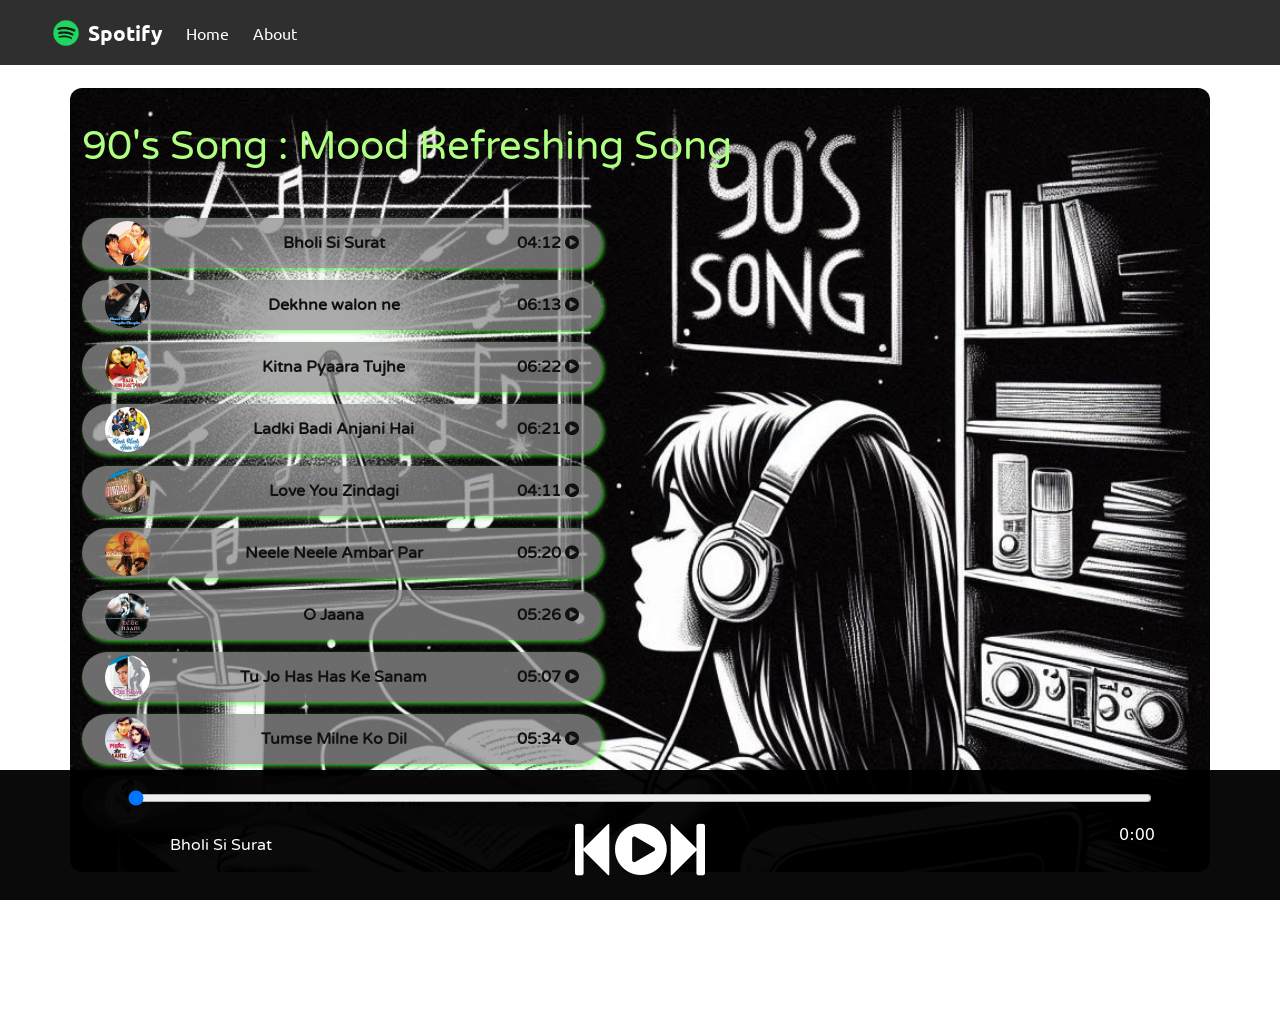
==== Spotify.html @ c757f21b "Added All Files" ====
<!DOCTYPE html>
<html lang="en">
<head>
  <meta charset="UTF-8">
  <meta name="viewport" content="width=device-width, initial-scale=1.0">
  <title>Spotify: My Fav Song</title>
  <link rel="stylesheet" href="Css/Spotifystyle.css">
  <link rel="stylesheet" href="https://fonts.googleapis.com/css2?family=Ubuntu&display=swap">
  <link rel="stylesheet" href="https://fonts.googleapis.com/css2?family=Varela+Round&display=swap">
  <link rel="stylesheet" href="https://cdnjs.cloudflare.com/ajax/libs/font-awesome/4.7.0/css/font-awesome.min.css">
  <link href="https://cdn.jsdelivr.net/npm/bootstrap@5.0.2/dist/css/bootstrap.min.css" rel="stylesheet" integrity="sha384-EVSTQN3/azprG1Anm3QDgpJLIm9Nao0Yz1ztcQTwFspd3yD65VohhpuuCOmLASjC" crossorigin="anonymous">
  <script src="https://cdn.jsdelivr.net/npm/bootstrap@5.0.2/dist/js/bootstrap.bundle.min.js" integrity="sha384-MrcW6ZMFYlzcLA8Nl+NtUVF0sA7MsXsP1UyJoMp4YLEuNSfAP+JcXn/tWtIaxVXM" crossorigin="anonymous"></script>
</head>
<body>
  <nav>
    <ul>
      <li class="brand"><img src="logo.png" alt="Logo"> Spotify </li>
      <li>Home</li>
      <li>About</li>
    </ul>
  </nav>

  <div class="container">
    <div class="songlist">
      <h1>90's Song : Mood Refreshing Song</h1>

      <div class="songItemContainer mt-5">
        <div class="songItem">
          <img src="covers/1.jpg" alt="1">
          <span class="songName">Bholi Si Surat</span>
          <span class="songlistplay"><span class="timestamp">04:12 <i class="fa fa-play-circle songItemPlay" id="0"></i> </span></span>
        </div>

        <div class="songItem">
          <img src="covers/2.jpg" alt="2">
          <span class="songName">Dekhne walon ne</span>
          <span class="songlistplay"><span class="timestamp">06:13 <i class="fa fa-play-circle songItemPlay" id="1"></i> </span></span>
        </div>

        <div class="songItem">
          <img src="covers/3.jpg" alt="3">
          <span class="songName">Kitna Pyaara Tujhe </span>
          <span class="songlistplay"><span class="timestamp">06:22 <i class="fa fa-play-circle songItemPlay" id="2"></i> </span></span>
        </div>

        <div class="songItem">
          <img src="covers/4.jpg" alt="1">
          <span class="songName" >Ladki Badi Anjani</span>
          <span class="songlistplay"><span class="timestamp">06:21 <i class="fa fa-play-circle songItemPlay" id="3"></i> </span></span>
        </div>

        <div class="songItem">
          <img src="covers/5.jpg" alt="1">
          <span class="songName" >Love You Zindagi</span>
          <span class="songlistplay"><span class="timestamp">04:11 <i class="fa fa-play-circle songItemPlay" id="4"></i> </span></span>
        </div>

        <div class="songItem">
          <img src="covers/6.jpg" alt="1">
          <span class="songName" >Neele Neele Ambar Par</span>
          <span class="songlistplay"><span class="timestamp">05:20 <i class="fa fa-play-circle songItemPlay" id="5"></i> </span></span>
        </div>

        <div class="songItem">
          <img src="covers/7.jpg" alt="1">
          <span class="songName" >O Jaana</span>
          <span class="songlistplay"><span class="timestamp">05:26 <i class="fa fa-play-circle songItemPlay" id="6"></i> </span></span>
        </div>

        <div class="songItem">
          <img src="covers/8.jpg" alt="1">
          <span class="songName" >Tu Jo Has Has Ke</span>
          <span class="songlistplay"><span class="timestamp">05:07 <i class="fa fa-play-circle songItemPlay" id="7"></i> </span></span>
        </div>

        <div class="songItem">
          <img src="covers/9.jpg" alt="1">
          <span class="songName" >Tumse Milne Ko Dil</span>
          <span class="songlistplay"><span class="timestamp">05:34 <i class="fa fa-play-circle songItemPlay" id="8"></i> </span></span>
        </div>

        <div class="songItem">
          <img src="covers/10.jpg" alt="1">
          <span class="songName" >Yeh Pyar Kaise</span>
          <span class="songlistplay"><span class="timestamp">08:55 <i class="fa fa-play-circle songItemPlay" id="9"></i> </span></span>
        </div>
      </div>
    </div>

    <div class="songBanner"></div>
  </div>

  <div class="bottom">
    <input type="range" name="range" id="myProgressBar" value="0" min="0" max="100">

    <div class="icons">
      <i class="fa fa-step-backward" id="previous" style="font-size:60px"></i>
      <i class="fa fa-play-circle" id="masterPlay" style="font-size:60px"></i>
      <i class="fa fa-step-forward" id="next" style="font-size:60px"></i>
    </div>

    <div class="songInfo">
      <img src="playing.gif" width="42px" alt="" id="gif"><span id="masterSongName">Bholi Si Surat</span>
    </div>
    <div class="playtime">
      <span id="playDuration">0:00</span>
    </div>
  </div> 

  

  <script src="Js/SpotifyJs.js"></script>
</body>
</html>
---- Css/Spotifystyle.css ----
@import url('https://fonts.googleapis.com/css2?family=Ubuntu&display=swap');
@import url('https://fonts.googleapis.com/css2?family=Varela+Round&display=swap');

html, body {
  background-color: antiquewhite;
}

* {
  margin: 0;
  padding: 0;
}

nav {
  font-family: 'Ubuntu', sans-serif;
}

nav ul {
  display: flex;
  align-items: center;
  list-style-type: none;
  height: 65px;
  background-color: rgba(0, 0, 0, 0.815);
  color: white;
}

nav ul li {
  padding: 0px 12px;
}

.brand img {
  width: 44px;
  padding: 0 8px;
}

.brand {
  display: flex;
  align-items: center;
  font-weight: bolder;
  font-size: 1.3rem;
}

.container{
  min-height: 75vh;
  background-color: black;
  color: rgb(175, 255, 128);
  font-weight:bolder;
  font-family: 'Varela Round', sans-serif;
  display: flex;
  margin: 23px auto;
  width: 70%;
  border-radius: 12px;
  padding: 34px;
  background-image: url('../bg1.png');
  background-size: cover;
}
.container1{
  min-height: 75vh;
  background-color: black;
  color: rgb(175, 255, 128);
  font-weight:bolder;
  font-family: 'Varela Round', sans-serif;
  display: flex;
  margin: 23px auto;
  width: 70%;
  border-radius: 12px;
  padding: 34px;
  background-image: url('../newbg1.png');
  background-size: cover;
}

.bottom{
  position: sticky;
  bottom: 0;
  height: 130px;
  background-color: rgba(0, 0, 0, 0.959);
  color: white;
  display: flex;
  justify-content: center;
  align-items: center;
  flex-direction: column; 
}

.icons {
  margin-top: 14px;
}

.icons i {
  cursor: pointer;
}

#myProgressBar {
  width: 80vw;
  cursor: pointer;
}

.songItem{
  height: 50px;
  display: flex;
  background-color: rgba(143, 143, 143, 0.747);
  width: 80%;
  color:rgb(19, 16, 16);
  font-weight: bold;
  margin: 12px 0px;
  justify-content: space-between;
  align-items: center;
  border-radius: 34px;
  box-shadow: 2px 2px 4px rgba(83, 255, 67, 0.705);
  border-color: white;
  border-width: 10px;
}

.songItem img{
  width: 45px;
  margin: 0px 23px ;
  border-radius: 34px;
}

.timestamp{
  margin: 0px 23px;
}

.songInfo{
  position: absolute;
  left: 10vw;
  margin-top:20px;
  font-family: 'Varela Round', sans-serif;
}

.songInfo img{
  opacity: 0;
  transition: opacity 0s ease-in ;
}

.playtime{
  color: white;
  display: flex;
  position: absolute;
  right: 125px;
}
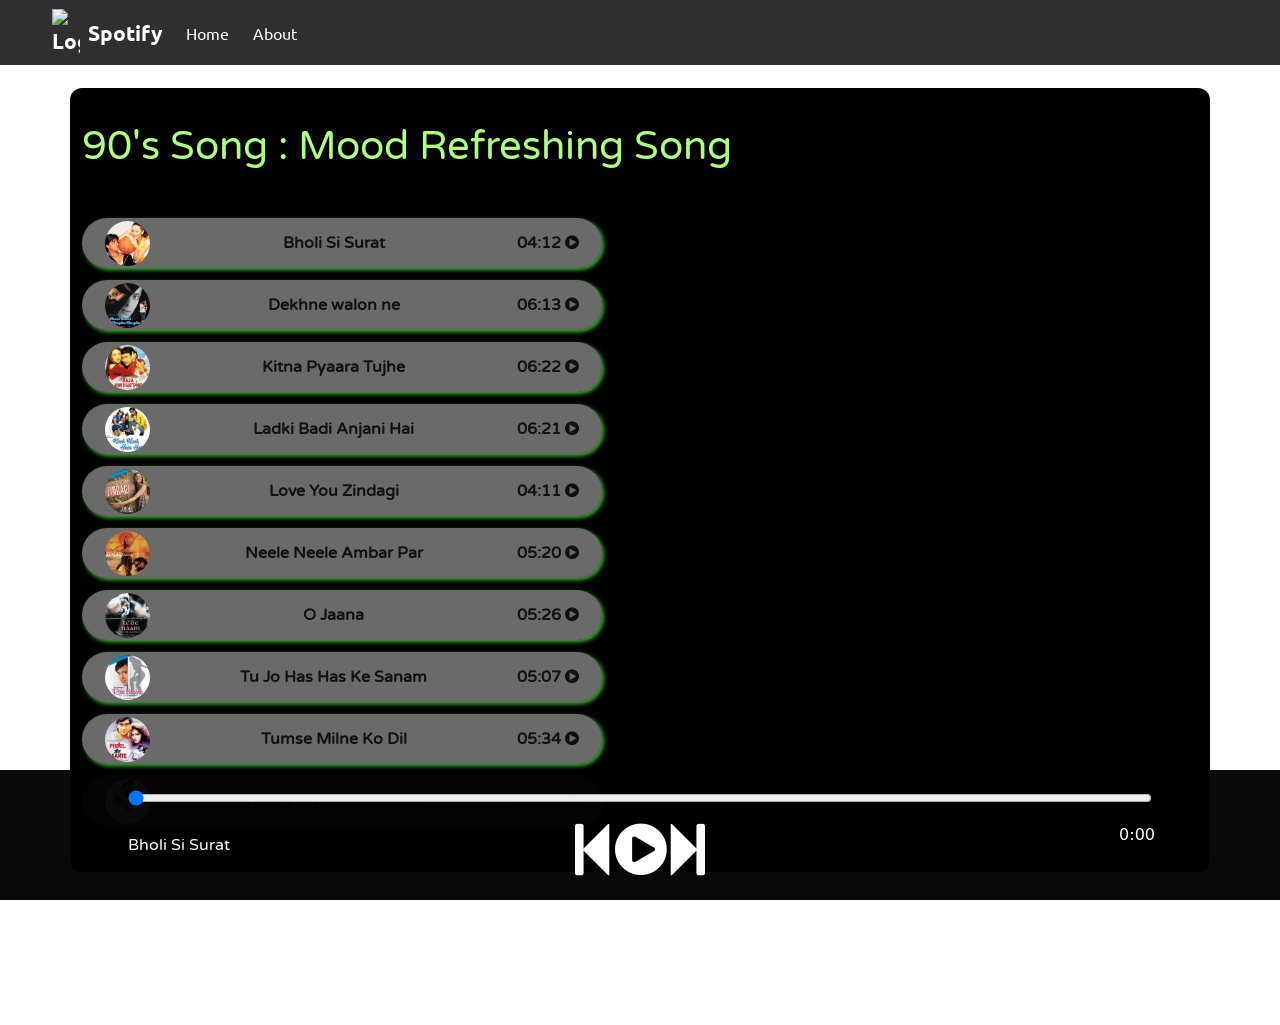
==== commit f01d0318: "Spotify.html And Spotifystyle.css Problem has Resolved" ====
--- a/Spotify.html
+++ b/Spotify.html
@@ -14,7 +14,7 @@
 <body>
   <nav>
     <ul>
-      <li class="brand"><img src="logo.png" alt="Logo"> Spotify </li>
+      <li class="brand"><img src="img/logo.png" alt="Logo"> Spotify </li>
       <li>Home</li>
       <li>About</li>
     </ul>
@@ -100,7 +100,7 @@
     </div>
 
     <div class="songInfo">
-      <img src="playing.gif" width="42px" alt="" id="gif"><span id="masterSongName">Bholi Si Surat</span>
+      <img src="img/playing.gif" width="42px" alt="" id="gif"><span id="masterSongName">Bholi Si Surat</span>
     </div>
     <div class="playtime">
       <span id="playDuration">0:00</span>
--- a/Css/Spotifystyle.css
+++ b/Css/Spotifystyle.css
@@ -50,7 +50,7 @@
   width: 70%;
   border-radius: 12px;
   padding: 34px;
-  background-image: url('../bg1.png');
+  background-image: url('../img/bg1.png');
   background-size: cover;
 }
 .container1{
@@ -64,7 +64,7 @@
   width: 70%;
   border-radius: 12px;
   padding: 34px;
-  background-image: url('../newbg1.png');
+  background-image: url('../img/newbg1.png');
   background-size: cover;
 }
 
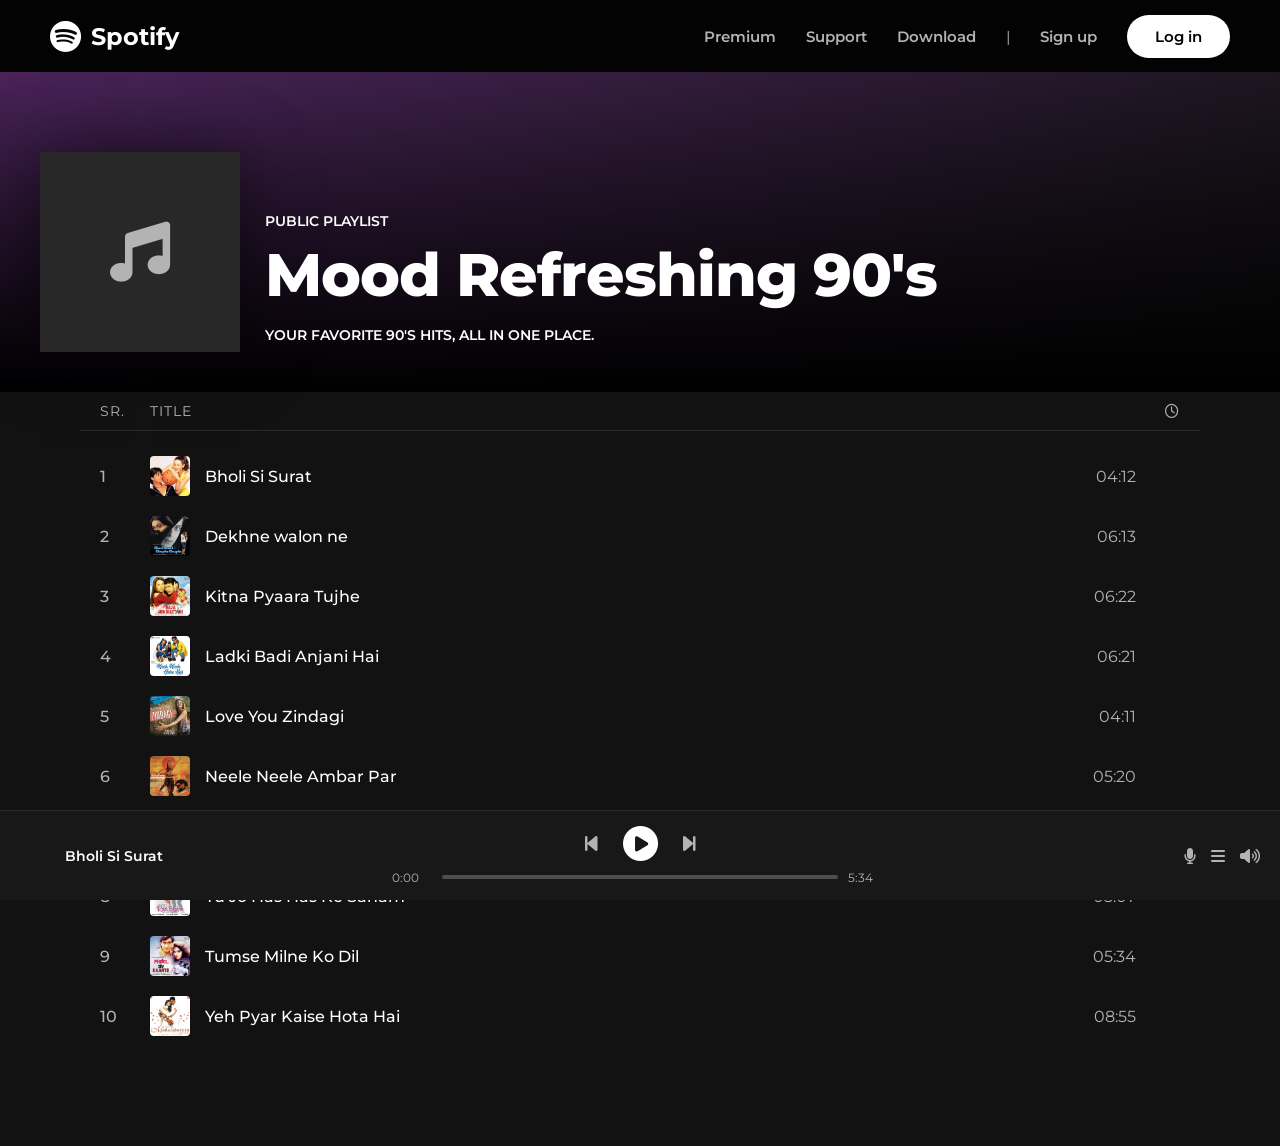
==== commit a6d3be41: "Modify Spotify.html, Spotify2.html And In Css Spotifystyle.css is name change to Spotify1.css and ne" ====
--- a/Spotify.html
+++ b/Spotify.html
@@ -1,114 +1,220 @@
 <!DOCTYPE html>
 <html lang="en">
 <head>
-  <meta charset="UTF-8">
-  <meta name="viewport" content="width=device-width, initial-scale=1.0">
-  <title>Spotify: My Fav Song</title>
-  <link rel="stylesheet" href="Css/Spotifystyle.css">
-  <link rel="stylesheet" href="https://fonts.googleapis.com/css2?family=Ubuntu&display=swap">
-  <link rel="stylesheet" href="https://fonts.googleapis.com/css2?family=Varela+Round&display=swap">
-  <link rel="stylesheet" href="https://cdnjs.cloudflare.com/ajax/libs/font-awesome/4.7.0/css/font-awesome.min.css">
-  <link href="https://cdn.jsdelivr.net/npm/bootstrap@5.0.2/dist/css/bootstrap.min.css" rel="stylesheet" integrity="sha384-EVSTQN3/azprG1Anm3QDgpJLIm9Nao0Yz1ztcQTwFspd3yD65VohhpuuCOmLASjC" crossorigin="anonymous">
-  <script src="https://cdn.jsdelivr.net/npm/bootstrap@5.0.2/dist/js/bootstrap.bundle.min.js" integrity="sha384-MrcW6ZMFYlzcLA8Nl+NtUVF0sA7MsXsP1UyJoMp4YLEuNSfAP+JcXn/tWtIaxVXM" crossorigin="anonymous"></script>
+    <meta charset="UTF-8">
+    <meta name="viewport" content="width=device-width, initial-scale=1.0">
+    <title>Spotify - 90's Playlist</title>
+    
+    <link href="https://fonts.googleapis.com/css2?family=Montserrat:wght@300;400;500;600;700&display=swap" rel="stylesheet">
+    <link rel="stylesheet" href="https://cdnjs.cloudflare.com/ajax/libs/font-awesome/6.4.0/css/all.min.css">
+    
+    <link rel="stylesheet" href="Css/Spotify1.css">
 </head>
 <body>
-  <nav>
-    <ul>
-      <li class="brand"><img src="img/logo.png" alt="Logo"> Spotify </li>
-      <li>Home</li>
-      <li>About</li>
-    </ul>
-  </nav>
-
-  <div class="container">
-    <div class="songlist">
-      <h1>90's Song : Mood Refreshing Song</h1>
-
-      <div class="songItemContainer mt-5">
-        <div class="songItem">
-          <img src="covers/1.jpg" alt="1">
-          <span class="songName">Bholi Si Surat</span>
-          <span class="songlistplay"><span class="timestamp">04:12 <i class="fa fa-play-circle songItemPlay" id="0"></i> </span></span>
-        </div>
-
-        <div class="songItem">
-          <img src="covers/2.jpg" alt="2">
-          <span class="songName">Dekhne walon ne</span>
-          <span class="songlistplay"><span class="timestamp">06:13 <i class="fa fa-play-circle songItemPlay" id="1"></i> </span></span>
-        </div>
-
-        <div class="songItem">
-          <img src="covers/3.jpg" alt="3">
-          <span class="songName">Kitna Pyaara Tujhe </span>
-          <span class="songlistplay"><span class="timestamp">06:22 <i class="fa fa-play-circle songItemPlay" id="2"></i> </span></span>
-        </div>
-
-        <div class="songItem">
-          <img src="covers/4.jpg" alt="1">
-          <span class="songName" >Ladki Badi Anjani</span>
-          <span class="songlistplay"><span class="timestamp">06:21 <i class="fa fa-play-circle songItemPlay" id="3"></i> </span></span>
-        </div>
-
-        <div class="songItem">
-          <img src="covers/5.jpg" alt="1">
-          <span class="songName" >Love You Zindagi</span>
-          <span class="songlistplay"><span class="timestamp">04:11 <i class="fa fa-play-circle songItemPlay" id="4"></i> </span></span>
-        </div>
-
-        <div class="songItem">
-          <img src="covers/6.jpg" alt="1">
-          <span class="songName" >Neele Neele Ambar Par</span>
-          <span class="songlistplay"><span class="timestamp">05:20 <i class="fa fa-play-circle songItemPlay" id="5"></i> </span></span>
-        </div>
-
-        <div class="songItem">
-          <img src="covers/7.jpg" alt="1">
-          <span class="songName" >O Jaana</span>
-          <span class="songlistplay"><span class="timestamp">05:26 <i class="fa fa-play-circle songItemPlay" id="6"></i> </span></span>
-        </div>
-
-        <div class="songItem">
-          <img src="covers/8.jpg" alt="1">
-          <span class="songName" >Tu Jo Has Has Ke</span>
-          <span class="songlistplay"><span class="timestamp">05:07 <i class="fa fa-play-circle songItemPlay" id="7"></i> </span></span>
-        </div>
-
-        <div class="songItem">
-          <img src="covers/9.jpg" alt="1">
-          <span class="songName" >Tumse Milne Ko Dil</span>
-          <span class="songlistplay"><span class="timestamp">05:34 <i class="fa fa-play-circle songItemPlay" id="8"></i> </span></span>
-        </div>
-
-        <div class="songItem">
-          <img src="covers/10.jpg" alt="1">
-          <span class="songName" >Yeh Pyar Kaise</span>
-          <span class="songlistplay"><span class="timestamp">08:55 <i class="fa fa-play-circle songItemPlay" id="9"></i> </span></span>
-        </div>
-      </div>
+    <nav>
+        <div class="brand">
+            <i class="fab fa-spotify"></i> Spotify
+        </div>
+        <ul class="nav-links">
+            <li><a href="#">Premium</a></li>
+            <li><a href="#">Support</a></li>
+            <li><a href="#">Download</a></li>
+            <li class="divider">|</li>
+            <li><a href="#" class="btn-signup">Sign up</a></li>
+            <li><a href="#" class="btn-login">Log in</a></li>
+        </ul>
+    </nav>
+
+    <div class="playlist-header">
+        <div class="playlist-cover">
+            <i class="fas fa-music"></i>
+        </div>
+        <div class="playlist-info">
+            <p>Public Playlist</p>
+            <h1>Mood Refreshing 90's</h1>
+            <p>Your favorite 90's hits, all in one place.</p>
+        </div>
     </div>
 
-    <div class="songBanner"></div>
-  </div>
-
-  <div class="bottom">
-    <input type="range" name="range" id="myProgressBar" value="0" min="0" max="100">
-
-    <div class="icons">
-      <i class="fa fa-step-backward" id="previous" style="font-size:60px"></i>
-      <i class="fa fa-play-circle" id="masterPlay" style="font-size:60px"></i>
-      <i class="fa fa-step-forward" id="next" style="font-size:60px"></i>
+    <!-- Main Song List -->
+    <div class="container">
+        
+        <!-- Table Header -->
+        <div class="list-header">
+            <div>Sr.</div>
+            <div>Title</div>
+            <div style="text-align: right;"><i class="far fa-clock"></i></div>
+        </div>
+
+        <div class="songlist">
+            <!-- Song 1 -->
+            <div class="songItem">
+                <div class="song-index">1</div>
+                <div class="song-details">
+                    <img src="covers/1.jpg" alt="1">
+                    <span class="songName">Bholi Si Surat</span>
+                </div>
+                <div class="songlistplay">
+                    <span class="timestamp">04:12</span>
+                    <i class="fa fa-play-circle songItemPlay" id="0"></i>
+                </div>
+            </div>
+
+            <!-- Song 2 -->
+            <div class="songItem">
+                <div class="song-index">2</div>
+                <div class="song-details">
+                    <img src="covers/2.jpg" alt="2">
+                    <span class="songName">Dekhne walon ne</span>
+                </div>
+                <div class="songlistplay">
+                    <span class="timestamp">06:13</span>
+                    <i class="fa fa-play-circle songItemPlay" id="1"></i>
+                </div>
+            </div>
+
+            <!-- Song 3 -->
+            <div class="songItem">
+                <div class="song-index">3</div>
+                <div class="song-details">
+                    <img src="covers/3.jpg" alt="3">
+                    <span class="songName">Kitna Pyaara Tujhe</span>
+                </div>
+                <div class="songlistplay">
+                    <span class="timestamp">06:22</span>
+                    <i class="fa fa-play-circle songItemPlay" id="2"></i>
+                </div>
+            </div>
+
+            <!-- Song 4 -->
+            <div class="songItem">
+                <div class="song-index">4</div>
+                <div class="song-details">
+                    <img src="covers/4.jpg" alt="4">
+                    <span class="songName">Ladki Badi Anjani</span>
+                </div>
+                <div class="songlistplay">
+                    <span class="timestamp">06:21</span>
+                    <i class="fa fa-play-circle songItemPlay" id="3"></i>
+                </div>
+            </div>
+
+            <!-- Song 5 -->
+            <div class="songItem">
+                <div class="song-index">5</div>
+                <div class="song-details">
+                    <img src="covers/5.jpg" alt="5">
+                    <span class="songName">Love You Zindagi</span>
+                </div>
+                <div class="songlistplay">
+                    <span class="timestamp">04:11</span>
+                    <i class="fa fa-play-circle songItemPlay" id="4"></i>
+                </div>
+            </div>
+
+            <!-- Song 6 -->
+            <div class="songItem">
+                <div class="song-index">6</div>
+                <div class="song-details">
+                    <img src="covers/6.jpg" alt="6">
+                    <span class="songName">Neele Neele Ambar Par</span>
+                </div>
+                <div class="songlistplay">
+                    <span class="timestamp">05:20</span>
+                    <i class="fa fa-play-circle songItemPlay" id="5"></i>
+                </div>
+            </div>
+
+            <!-- Song 7 -->
+            <div class="songItem">
+                <div class="song-index">7</div>
+                <div class="song-details">
+                    <img src="covers/7.jpg" alt="7">
+                    <span class="songName">O Jaana</span>
+                </div>
+                <div class="songlistplay">
+                    <span class="timestamp">05:26</span>
+                    <i class="fa fa-play-circle songItemPlay" id="6"></i>
+                </div>
+            </div>
+
+            <!-- Song 8 -->
+            <div class="songItem">
+                <div class="song-index">8</div>
+                <div class="song-details">
+                    <img src="covers/8.jpg" alt="8">
+                    <span class="songName">Tu Jo Has Has Ke</span>
+                </div>
+                <div class="songlistplay">
+                    <span class="timestamp">05:07</span>
+                    <i class="fa fa-play-circle songItemPlay" id="7"></i>
+                </div>
+            </div>
+
+            <!-- Song 9 -->
+            <div class="songItem">
+                <div class="song-index">9</div>
+                <div class="song-details">
+                    <img src="covers/9.jpg" alt="9">
+                    <span class="songName">Tumse Milne Ko Dil</span>
+                </div>
+                <div class="songlistplay">
+                    <span class="timestamp">05:34</span>
+                    <i class="fa fa-play-circle songItemPlay" id="8"></i>
+                </div>
+            </div>
+
+            <!-- Song 10 -->
+            <div class="songItem">
+                <div class="song-index">10</div>
+                <div class="song-details">
+                    <img src="covers/10.jpg" alt="10">
+                    <span class="songName">Yeh Pyar Kaise</span>
+                </div>
+                <div class="songlistplay">
+                    <span class="timestamp">08:55</span>
+                    <i class="fa fa-play-circle songItemPlay" id="9"></i>
+                </div>
+            </div>
+
+        </div>
     </div>
 
-    <div class="songInfo">
-      <img src="img/playing.gif" width="42px" alt="" id="gif"><span id="masterSongName">Bholi Si Surat</span>
-    </div>
-    <div class="playtime">
-      <span id="playDuration">0:00</span>
-    </div>
-  </div> 
-
-  
-
-  <script src="Js/SpotifyJs.js"></script>
+    <!-- Fixed Bottom Player -->
+    <div class="bottom">
+        
+        <!-- Left: Current Song Info -->
+        <div class="songInfo">
+            <img src="img/playing.gif" alt="playing indicator" id="gif">
+            <span id="masterSongName">Bholi Si Surat</span>
+        </div>
+
+        <!-- Center: Controls & Range Slider -->
+        <div class="player-center">
+            <div class="icons">
+                <i class="fas fa-step-backward" id="previous"></i>
+                <i class="fas fa-play-circle" id="masterPlay"></i>
+                <i class="fas fa-step-forward" id="next"></i>
+            </div>
+            
+            <div class="progress-container">
+                <span class="playtime" id="playDuration">0:00</span>
+                <input type="range" name="range" id="myProgressBar" value="0" min="0" max="100">
+                <!-- Static end time just for visuals -->
+                <span class="playtime">5:34</span> 
+            </div>
+        </div>
+
+        <!-- Right: Extra Icons (Volume/Settings) -->
+        <div class="player-right">
+            <i class="fas fa-microphone"></i>
+            <i class="fas fa-bars"></i>
+            <i class="fas fa-volume-up"></i>
+        </div>
+
+    </div> 
+
+    <!-- Keep your Javascript File exact same -->
+    <script src="Js/SpotifyJs.js"></script>
 </body>
-</html>
+</html>
--- a/Css/Spotify1.css
+++ b/Css/Spotify1.css
@@ -0,0 +1,326 @@
+ * {
+     margin: 0;
+     padding: 0;
+     box-sizing: border-box;
+     font-family: 'Montserrat', sans-serif;
+ }
+
+ body {
+     background-color: #121212;
+     color: #ffffff;
+     padding-bottom: 100px;
+ }
+
+  a {
+      text-decoration: none;
+      color: inherit;
+  }
+
+  ul {
+      list-style: none;
+  }
+
+  nav {
+      background-color: rgba(0, 0, 0, 0.8);
+      backdrop-filter: blur(10px);
+      padding: 20px 50px;
+      display: flex;
+      justify-content: space-between;
+      align-items: center;
+      position: sticky;
+      top: 0;
+      z-index: 1000;
+  }
+
+  .brand {
+      font-size: 24px;
+      font-weight: 700;
+      display: flex;
+      align-items: center;
+      gap: 10px;
+      cursor: pointer;
+  }
+
+  .brand i {
+      font-size: 32px;
+  }
+
+  .nav-links {
+      display: flex;
+      align-items: center;
+      gap: 30px;
+      font-weight: 600;
+      font-size: 15px;
+  }
+
+  .nav-links li a {
+      color: #b3b3b3;
+      transition: color 0.3s ease;
+  }
+
+  .nav-links li a:hover {
+      color: #ffffff;
+  }
+
+  .divider {
+      color: #ffffff;
+      font-weight: 300;
+  }
+
+  .btn-signup {
+      color: #b3b3b3;
+  }
+
+  .btn-login {
+      background-color: #ffffff;
+      color: #000000 !important;
+      padding: 12px 28px;
+      border-radius: 50px;
+      transition: transform 0.2s ease !important;
+  }
+
+  .btn-login:hover {
+      transform: scale(1.05);
+  }
+  
+ .playlist-header {
+     background: linear-gradient(transparent, rgba(0, 0, 0, 1)), linear-gradient(135deg, #4a235a, #121212);
+     padding: 80px 40px 40px;
+     display: flex;
+     align-items: flex-end;
+     gap: 25px;
+ }
+
+ .playlist-cover {
+     width: 200px;
+     height: 200px;
+     box-shadow: 0 4px 60px rgba(0, 0, 0, 0.5);
+     background-color: #282828;
+     display: flex;
+     justify-content: center;
+     align-items: center;
+     font-size: 60px;
+     color: #b3b3b3;
+ }
+
+ .playlist-info p {
+     font-size: 14px;
+     font-weight: 600;
+     text-transform: uppercase;
+     margin-bottom: 8px;
+ }
+
+ .playlist-info h1 {
+     font-size: 60px;
+     font-weight: 800;
+     margin-bottom: 15px;
+     letter-spacing: -1px;
+ }
+
+ .container {
+     padding: 0 40px;
+     max-width: 1200px;
+     margin: 0 auto;
+ }
+
+ .list-header {
+     display: grid;
+     grid-template-columns: 50px 1fr 100px;
+     padding: 10px 20px;
+     color: #b3b3b3;
+     border-bottom: 1px solid #2a2a2a;
+     margin-bottom: 15px;
+     font-size: 14px;
+     text-transform: uppercase;
+     letter-spacing: 1px;
+ }
+
+ .songItem {
+     display: grid;
+     grid-template-columns: 50px 1fr 100px;
+     align-items: center;
+     padding: 10px 20px;
+     border-radius: 5px;
+     transition: background-color 0.2s ease;
+     cursor: pointer;
+ }
+
+ .songItem:hover {
+     background-color: rgba(255, 255, 255, 0.1);
+ }
+
+ .song-index {
+     color: #b3b3b3;
+     font-weight: 500;
+ }
+
+ .song-details {
+     display: flex;
+     align-items: center;
+     gap: 15px;
+ }
+
+ .songItem img {
+     width: 40px;
+     height: 40px;
+     border-radius: 4px;
+     object-fit: cover;
+ }
+
+ .songName {
+     font-weight: 500;
+     font-size: 16px;
+ }
+
+ .songlistplay {
+     display: flex;
+     align-items: center;
+     justify-content: flex-end;
+     gap: 20px;
+     color: #b3b3b3;
+ }
+
+ .songItemPlay {
+     font-size: 24px;
+     color: #1DB954;
+     opacity: 0;
+     transition: 0.2s;
+ }
+
+ .songItem:hover .songItemPlay {
+     opacity: 1;
+ }
+
+ .songItemPlay:hover {
+     color: #1ed760;
+     transform: scale(1.1);
+ }
+
+ .bottom {
+     position: fixed;
+     bottom: 0;
+     left: 0;
+     width: 100%;
+     height: 90px;
+     background-color: #181818;
+     border-top: 1px solid #282828;
+     display: flex;
+     justify-content: space-between;
+     align-items: center;
+     padding: 0 20px;
+     z-index: 1000;
+ }
+
+ .songInfo {
+     display: flex;
+     align-items: center;
+     gap: 15px;
+     width: 30%;
+ }
+
+ .songInfo img#gif {
+     opacity: 0;
+     transition: opacity 0.3s;
+     width: 30px;
+     border-radius: 50%;
+ }
+
+ #masterSongName {
+     font-size: 14px;
+     font-weight: 600;
+     color: #ffffff;
+ }
+
+ .player-center {
+     display: flex;
+     flex-direction: column;
+     align-items: center;
+     width: 40%;
+     gap: 8px;
+ }
+
+ .icons {
+     display: flex;
+     align-items: center;
+     gap: 25px;
+ }
+
+ .icons i {
+     cursor: pointer;
+     color: #b3b3b3;
+     font-size: 20px;
+     transition: 0.2s;
+ }
+
+ .icons i:hover {
+     color: #ffffff;
+ }
+
+ .icons i#masterPlay {
+     font-size: 35px;
+     color: #ffffff;
+ }
+
+ .icons i#masterPlay:hover {
+     transform: scale(1.1);
+ }
+
+ .progress-container {
+     display: flex;
+     align-items: center;
+     width: 100%;
+     gap: 10px;
+ }
+
+ .playtime {
+     font-size: 12px;
+     color: #b3b3b3;
+     min-width: 40px;
+ }
+
+ #myProgressBar {
+     width: 100%;
+     -webkit-appearance: none;
+     background: #4d4d4d;
+     height: 4px;
+     border-radius: 2px;
+     cursor: pointer;
+     transition: 0.2s;
+ }
+
+ #myProgressBar::-webkit-slider-thumb {
+     -webkit-appearance: none;
+     width: 12px;
+     height: 12px;
+     border-radius: 50%;
+     background: #1DB954;
+     cursor: pointer;
+     opacity: 0;
+     transition: 0.2s;
+ }
+
+ .progress-container:hover #myProgressBar {
+     background: #1DB954;
+ }
+
+ .progress-container:hover #myProgressBar::-webkit-slider-thumb {
+     opacity: 1;
+ }
+
+ .player-right {
+     width: 30%;
+     display: flex;
+     justify-content: flex-end;
+     align-items: center;
+     gap: 15px;
+     color: #b3b3b3;
+ }
+
+ .player-right i {
+     font-size: 16px;
+     cursor: pointer;
+ }
+
+ .player-right i:hover {
+     color: #ffffff;
+ }
